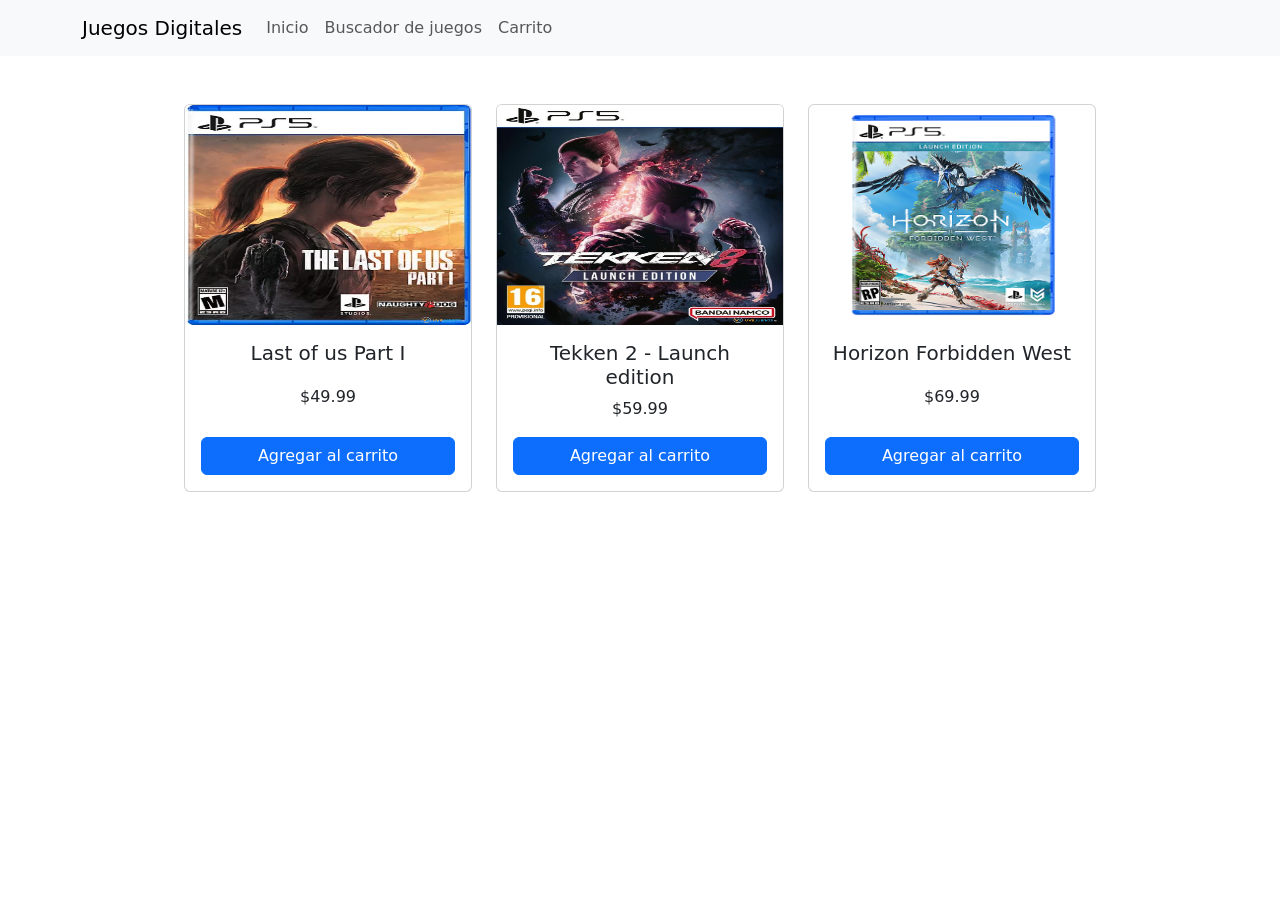
==== index.html @ 1dc95840 "features se añadio el readme el y js" ====
<!DOCTYPE html>
<html lang="es">

<head>
    <meta charset="UTF-8">
    <meta name="viewport" content="width=device-width, initial-scale=1.0">
    <link href="https://cdn.jsdelivr.net/npm/bootstrap@5.3.8/dist/css/bootstrap.min.css" rel="stylesheet"
        integrity="sha384-sRIl4kxILFvY47J16cr9ZwB07vP4J8+LH7qKQnuqkuIAvNWLzeN8tE5YBujZqJLB" crossorigin="anonymous">
    <script src="https://cdn.jsdelivr.net/npm/bootstrap@5.3.8/dist/js/bootstrap.bundle.min.js"
        integrity="sha384-FKyoEForCGlyvwx9Hj09JcYn3nv7wiPVlz7YYwJrWVcXK/BmnVDxM+D2scQbITxI"
        crossorigin="anonymous"></script>
    <link rel="stylesheet" href="css/styles.css">
    <title>Juegos Digitales</title>

</head>

<body>

    <!-- Navbar -->
    <header>
        <nav class="navbar navbar-expand-lg navbar-light bg-light">
            <div class="container">
                <a class="navbar-brand" href="#">Juegos Digitales</a>
                <button class="navbar-toggler" type="button" data-bs-toggle="collapse" data-bs-target="#navbarNav">
                    <span class="navbar-toggler-icon"></span>
                </button>
                <div class="collapse navbar-collapse" id="navbarNav">
                    <ul class="navbar-nav">
                        <li class="nav-item">
                            <a class="nav-link" href="index.html">Inicio</a>
                        </li>
                        <li class="nav-item">
                            <a class="nav-link" href="buscador.html">Buscador de juegos</a>
                        </li>
                        <li class="nav-item">
                            <a class="nav-link" href="carrito.html">Carrito</a>
                        </li>
                    </ul>
                </div>
            </div>
        </nav>
    </header>

    <!-- Contenido principal -->
    <main>

        <section>
            <div class="row">
                <div class="col-sm-4 mb-3 mb-sm-0">
                    <div class="card" style="width: 18rem;">
                        <img src="assets/images/Captura-de-pantalla-2022-06-09-a-las-20.51.04.png" class="card-img-top"
                            alt="...">
                        <div class="card-body">
                            <h5 class="card-title">Last of us Part I</h5>
                            <p class="card-text">$49.99</p>
                            <a href="#" class="btn btn-primary">Agregar al carrito</a>
                        </div>
                    </div>
                </div>
                <div class="col-sm-4 mb-3 mb-sm-0">
                    <div class="card" style="width: 18rem;">
                        <img src="assets/images/imagen_2024-02-19_095954497.png" class="card-img-top" alt="...">
                        <div class="card-body">
                            <h5 class="card-title">Tekken 2 - Launch edition</h5>
                            <p class="card-text">$59.99</p>
                            <a href="#" class="btn btn-primary">Agregar al carrito</a>
                        </div>
                    </div>
                </div>
                <div class="col-sm-4 mb-3 mb-sm-0">
                    <div class="card" style="width: 18rem;">
                        <img src="assets/images/horizon.png" class="card-img-top" alt="...">
                        <div class="card-body">
                            <h5 class="card-title">Horizon Forbidden West</h5>
                            <p class="card-text">$69.99</p>
                            <a href="#" class="btn btn-primary">Agregar al carrito</a>
                        </div>
                    </div>
                </div>
            </div>
            
        </section>

        <aside>

        </aside>

    </main>

    <!-- Footer -->
    <footer>

    </footer>

</body>

</html>
---- css/styles.css ----
section,
.section {
    display: flex;
    justify-content: center;
    align-items: center;
    flex-direction: column;
    text-align: center;
    padding: 2rem 1rem 0;
    margin-top: 1rem;
}

.row {
    align-items: stretch;
}

.row > [class*="col-"] {
    display: flex;
}

.card {
    margin: 0 auto 1rem;
    max-width: 100%;
    width: 18rem;
    display: flex;
    flex-direction: column;
}

.card-body {
    flex: 1;
    display: flex;
    flex-direction: column;
    justify-content: space-between;
}

.card-img-top {
    display: block;
    width: 100%;
    max-height: 220px;
    height: auto;
    margin: 0 auto;
}

@media (max-width: 768px) {
    section {
        padding: 0 1.5rem;
    }
}
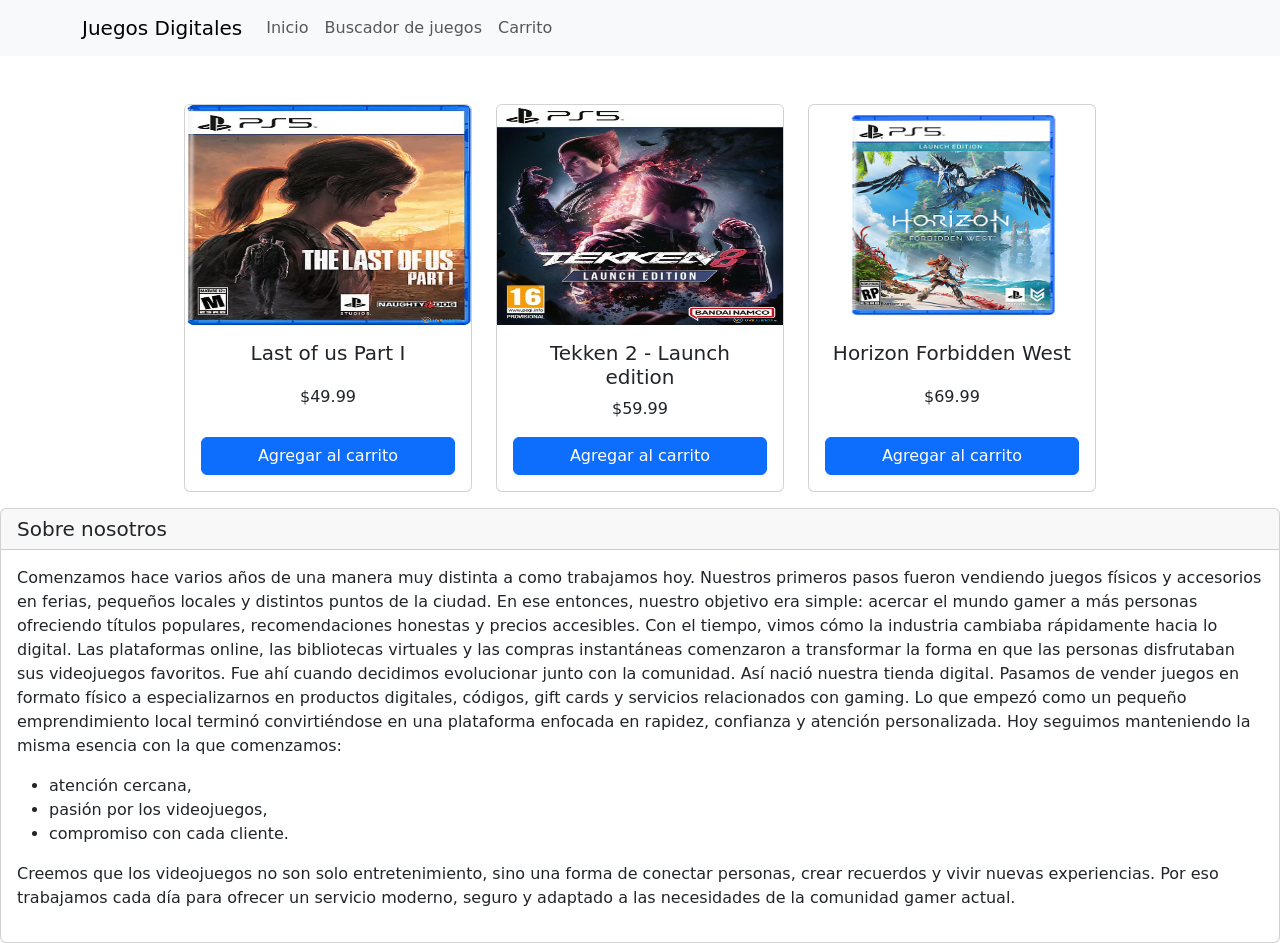
==== commit 565327dd: "update: cart and array of products" ====
--- a/index.html
+++ b/index.html
@@ -44,52 +44,57 @@
     <!-- Contenido principal -->
     <main>
 
-        <section>
-            <div class="row">
-                <div class="col-sm-4 mb-3 mb-sm-0">
-                    <div class="card" style="width: 18rem;">
-                        <img src="assets/images/Captura-de-pantalla-2022-06-09-a-las-20.51.04.png" class="card-img-top"
-                            alt="...">
-                        <div class="card-body">
-                            <h5 class="card-title">Last of us Part I</h5>
-                            <p class="card-text">$49.99</p>
-                            <a href="#" class="btn btn-primary">Agregar al carrito</a>
-                        </div>
-                    </div>
-                </div>
-                <div class="col-sm-4 mb-3 mb-sm-0">
-                    <div class="card" style="width: 18rem;">
-                        <img src="assets/images/imagen_2024-02-19_095954497.png" class="card-img-top" alt="...">
-                        <div class="card-body">
-                            <h5 class="card-title">Tekken 2 - Launch edition</h5>
-                            <p class="card-text">$59.99</p>
-                            <a href="#" class="btn btn-primary">Agregar al carrito</a>
-                        </div>
-                    </div>
-                </div>
-                <div class="col-sm-4 mb-3 mb-sm-0">
-                    <div class="card" style="width: 18rem;">
-                        <img src="assets/images/horizon.png" class="card-img-top" alt="...">
-                        <div class="card-body">
-                            <h5 class="card-title">Horizon Forbidden West</h5>
-                            <p class="card-text">$69.99</p>
-                            <a href="#" class="btn btn-primary">Agregar al carrito</a>
-                        </div>
-                    </div>
+        <section id="juegos" class="game-list">
+            <div class="row game-list" id="games-row">
+                <!-- Las tarjetas se insertan aquí dinámicamente -->
+            </div>
+        </section>
+
+        <article>
+            <div class="card">
+                <h5 class="card-header">Sobre nosotros</h5>
+                <div class="card-body">
+                    <p class="card-text"> Comenzamos hace varios años de una manera muy distinta a como trabajamos hoy.
+                        Nuestros primeros pasos fueron vendiendo juegos físicos y accesorios en ferias, pequeños locales
+                        y distintos puntos de la ciudad. En ese entonces, nuestro objetivo era simple: acercar el mundo
+                        gamer a más personas ofreciendo títulos populares, recomendaciones honestas y precios
+                        accesibles.
+
+                        Con el tiempo, vimos cómo la industria cambiaba rápidamente hacia lo digital. Las plataformas
+                        online, las bibliotecas virtuales y las compras instantáneas comenzaron a transformar la forma
+                        en que las personas disfrutaban sus videojuegos favoritos. Fue ahí cuando decidimos evolucionar
+                        junto con la comunidad.
+
+                        Así nació nuestra tienda digital.
+
+                        Pasamos de vender juegos en formato físico a especializarnos en productos digitales, códigos,
+                        gift cards y servicios relacionados con gaming. Lo que empezó como un pequeño emprendimiento
+                        local terminó convirtiéndose en una plataforma enfocada en rapidez, confianza y atención
+                        personalizada.
+
+                        Hoy seguimos manteniendo la misma esencia con la que comenzamos:
+
+                        <ul>
+                            <li>atención cercana,</li>
+                            <li>pasión por los videojuegos,</li>
+                            <li>compromiso con cada cliente.</li>
+                        </ul>
+
+                        Creemos que los videojuegos no son solo entretenimiento, sino una forma de conectar personas,
+                        crear recuerdos y vivir nuevas experiencias. Por eso trabajamos cada día para ofrecer un
+                        servicio moderno, seguro y adaptado a las necesidades de la comunidad gamer actual.
+                    </p>
                 </div>
             </div>
-            
-        </section>
-
-        <aside>
-
-        </aside>
+        </article>
 
     </main>
 
     <!-- Footer -->
     <footer>
 
+        <script src="js/javascript.js"></script>
+
     </footer>
 
 </body>
--- a/css/styles.css
+++ b/css/styles.css
@@ -17,7 +17,7 @@
     display: flex;
 }
 
-.card {
+.game-list .card {
     margin: 0 auto 1rem;
     max-width: 100%;
     width: 18rem;
@@ -25,14 +25,14 @@
     flex-direction: column;
 }
 
-.card-body {
+.game-list .card-body {
     flex: 1;
     display: flex;
     flex-direction: column;
     justify-content: space-between;
 }
 
-.card-img-top {
+.game-list .card-img-top {
     display: block;
     width: 100%;
     max-height: 220px;
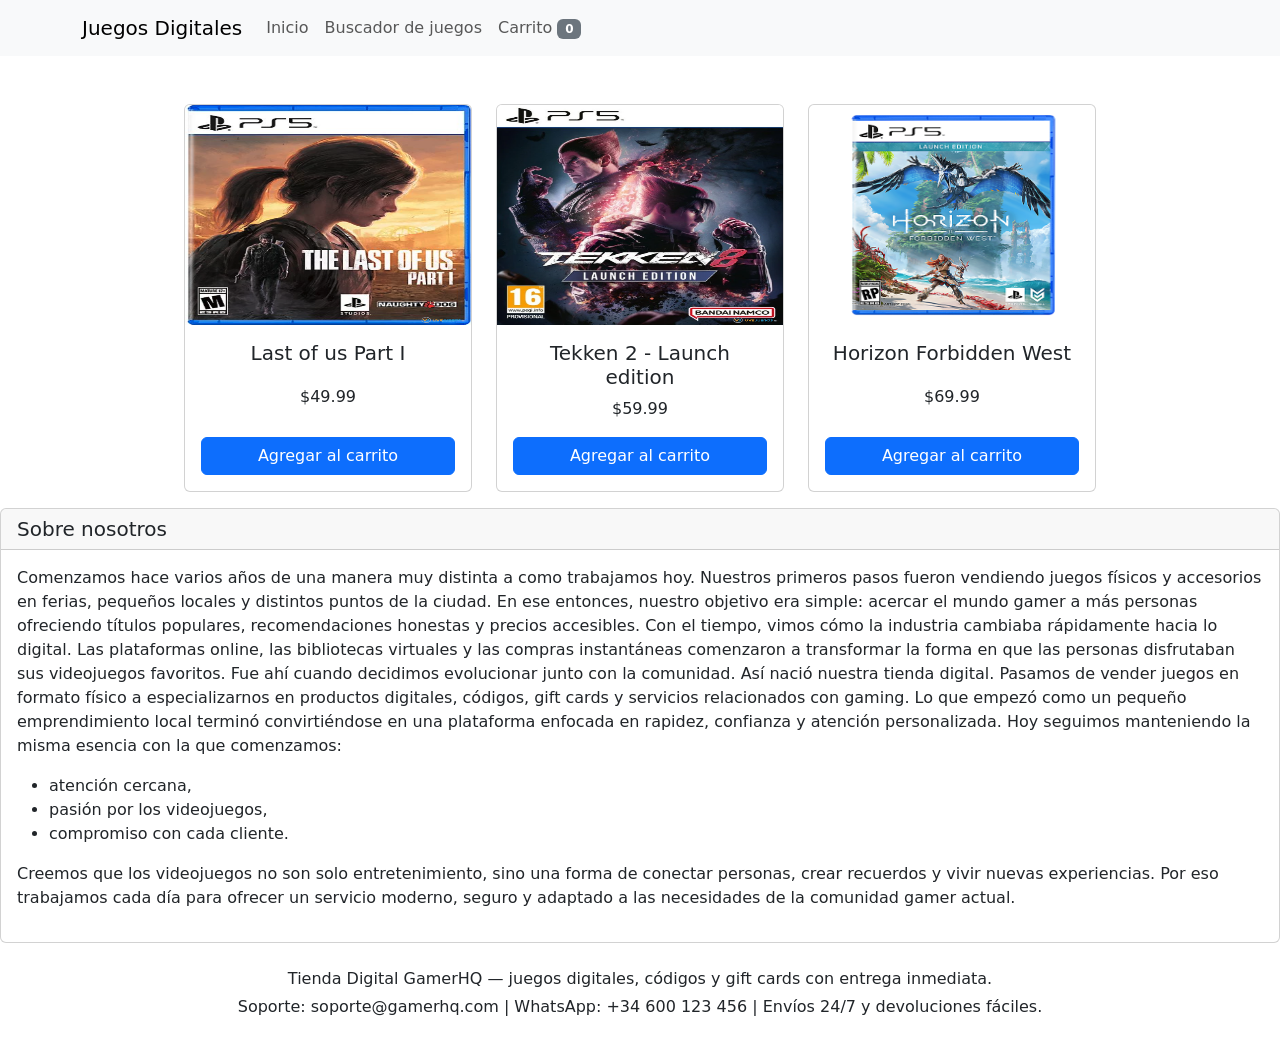
==== commit bd20b466: "update: cart count - remove contact - clear cart - footer information" ====
--- a/index.html
+++ b/index.html
@@ -33,7 +33,7 @@
                             <a class="nav-link" href="buscador.html">Buscador de juegos</a>
                         </li>
                         <li class="nav-item">
-                            <a class="nav-link" href="carrito.html">Carrito</a>
+                            <a class="nav-link" href="carrito.html">Carrito <span class="badge bg-secondary" id="cart-count">0</span></a>
                         </li>
                     </ul>
                 </div>
@@ -92,6 +92,10 @@
 
     <!-- Footer -->
     <footer>
+        <div class="container py-4 text-center">
+            <p class="mb-1">Tienda Digital GamerHQ — juegos digitales, códigos y gift cards con entrega inmediata.</p>
+            <p class="mb-0">Soporte: soporte@gamerhq.com | WhatsApp: +34 600 123 456 | Envíos 24/7 y devoluciones fáciles.</p>
+        </div>
 
         <script src="js/javascript.js"></script>
 
